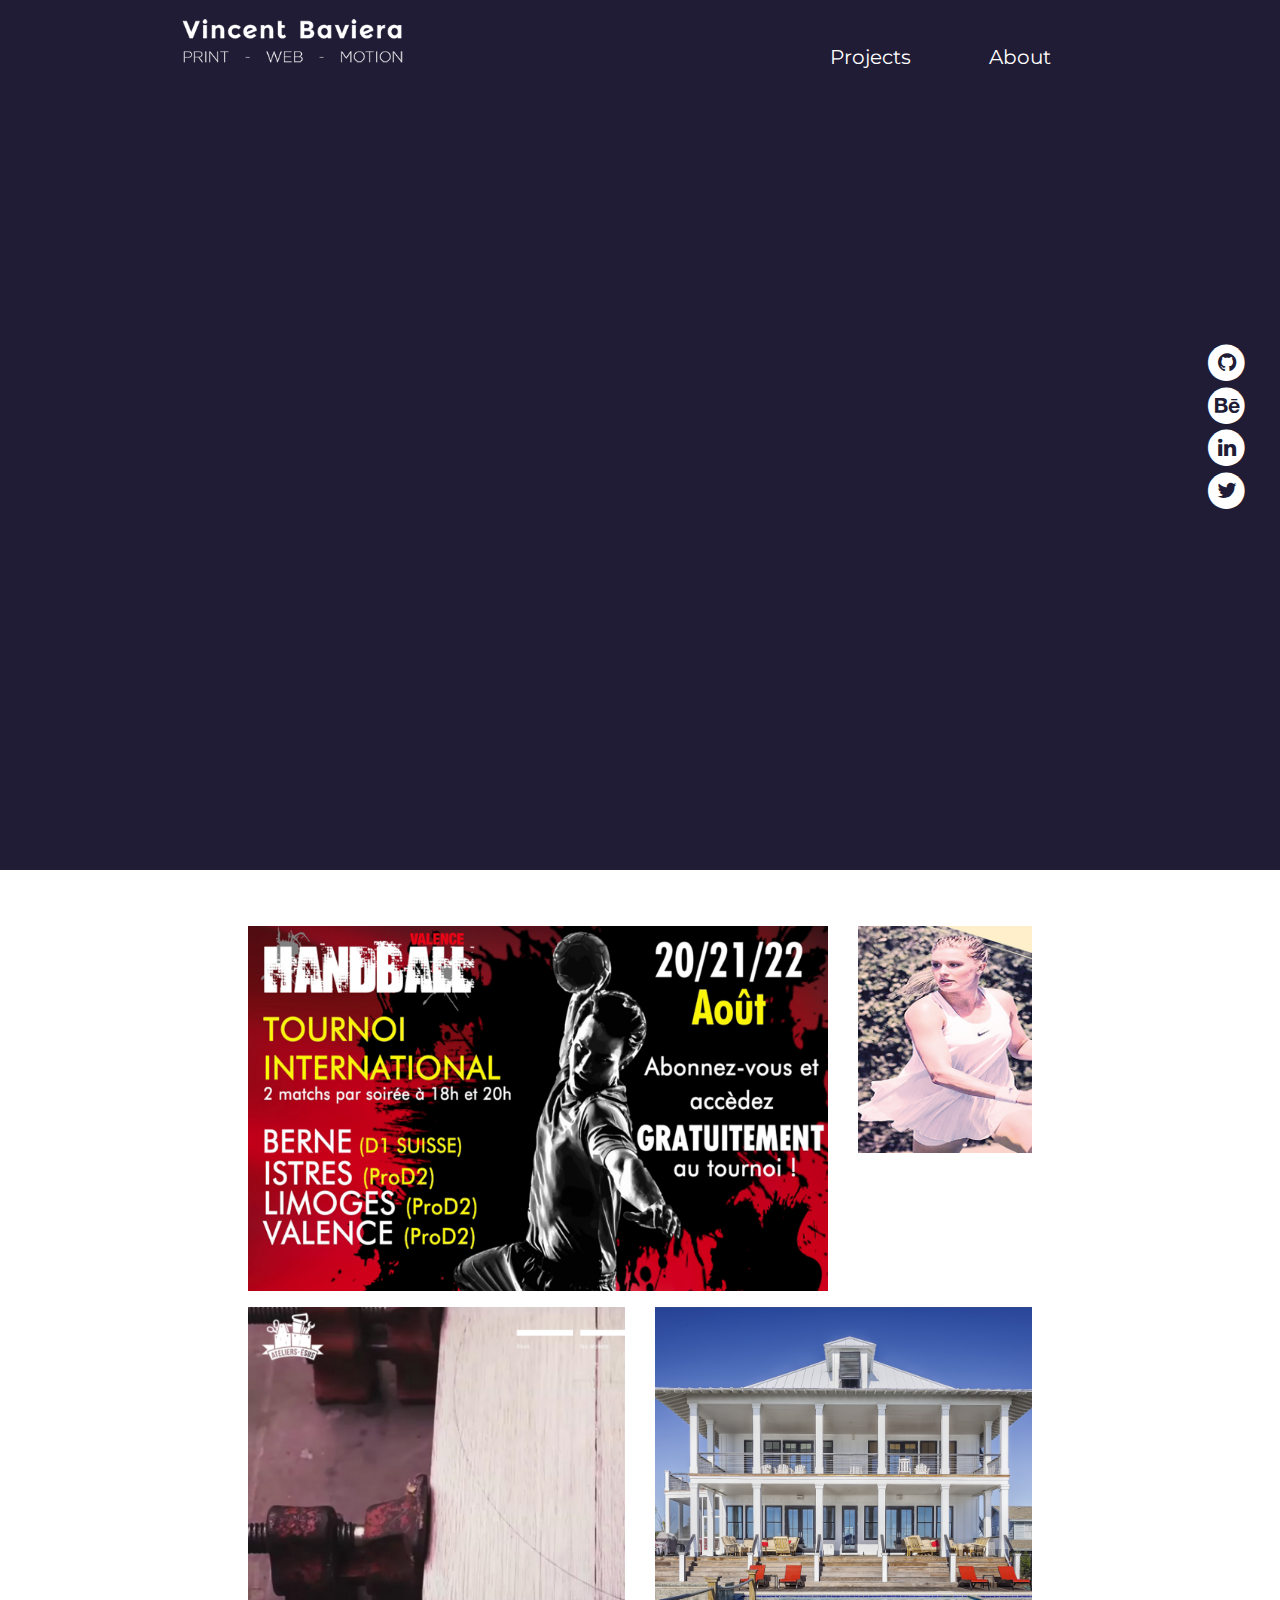
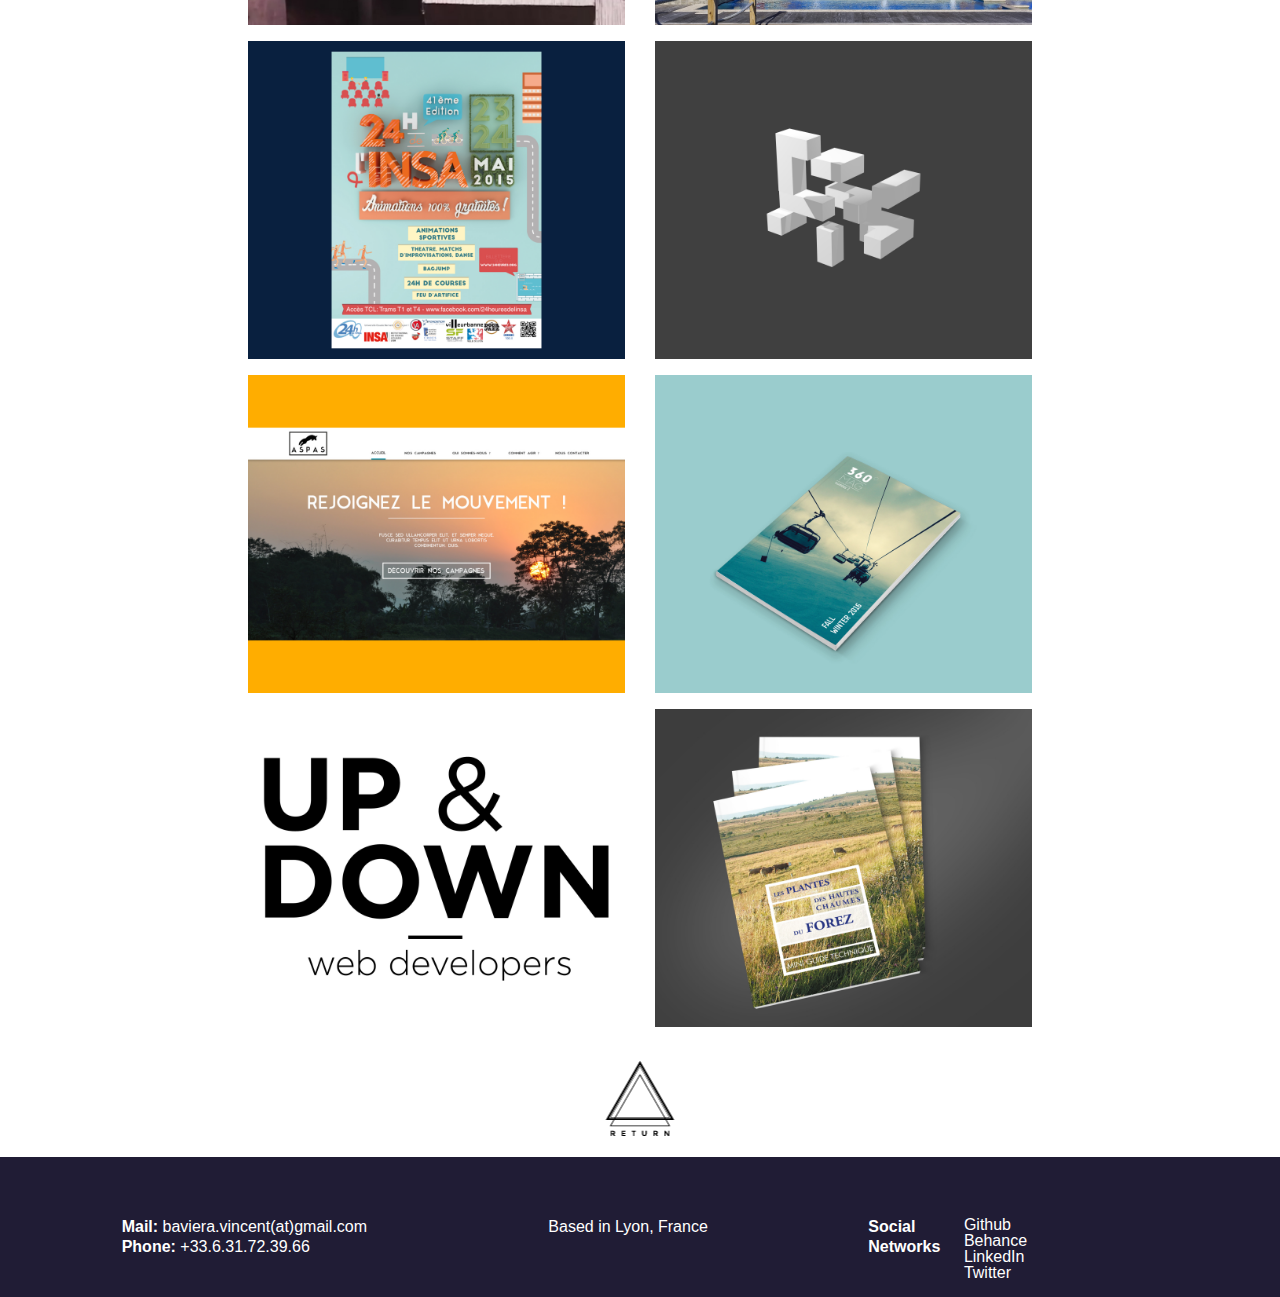
==== index.html @ 1d3e8082 "initial commit" ====
<!DOCTYPE html>
<html lang="en">

<head>
    <meta charset="UTF-8">
    <meta name="viewport" content="width=device-width, initial-scale=1.0">
    <meta http-equiv="X-UA-Compatible" content="ie=edge">
    <title>Portfolio de Vincent Baviera</title>
    <link rel="stylesheet" href="css/bootstrap.css">
    <link rel="stylesheet" href="css/font-awesome-4.7.0/css/font-awesome.css">
    <link rel="stylesheet" href="css/main.css">
    <link href='https://fonts.googleapis.com/css?family=Montserrat:700,400' rel='stylesheet' type='text/css'>
</head>

<body data-spy="scroll" data-target="#navbar" data-offset="150">
    <div class="container-fluid">
        <!-- Navigation -->
        <header class="clearfix">
            <nav id="navbar" class="navbar nav-inline navbar-full navbar-fixed-top">
                <button class="float-xs-right navbar-toggler hidden-md-up" type="button" data-toggle="collapse" data-target="#respNav" aria-controls="respNav" aria-expanded="true" aria-label="Toggle navigation">
                  <i class="fa fa-bars fa-inverse" aria-hidden="true"></i>
                </button>

                <div class="collapse navbar-collapse navbar-toggleable-sm" id="respNav">
                    <a href="index.html#home" class="navbar-brand offset-md-1 offset-xl-2">
                        <img src="img/logo2.png" class="img-fluid" alt="logo vincent baviera motion designer graphic designer and web designer">
                    </a>
                    <ul class="navbar-nav mainNavLinks cl-effect-1">
                        <li class="nav-item">
                            <a href="index.html#projects" class="nav-link">Projects</a>
                        </li>
                        <li class="nav-item">
                            <a href="about.html" class="nav-link">About</a>
                        </li>
                    </ul>
                    <div class="socialLinksMobile hidden-md-up">
                        <ul>
                            <li>
                                <a target="_blank" href="https://github.com/vincentbaviera" class="fa-stack fa-lg">
                                    <i class="fa fa-circle fa-inverse fa-stack-2x"></i>
                                    <i class="fa fa-github fa-stack-1x"></i>
                                </a>
                            </li>
                            <li>
                                <a target="_blank" href="https://www.behance.net/VincentBaviera" class="fa-stack fa-lg">
                                    <i class="fa fa-circle fa-inverse fa-stack-2x"></i>
                                    <i class="fa fa-behance fa-stack-1x"></i>
                                </a>
                            </li>
                            <li>
                                <a target="_blank" href="http://fr.linkedin.com/in/vincentbaviera" class="fa-stack fa-lg">
                                    <i class="fa fa-circle fa-inverse fa-stack-2x"></i>
                                    <i class="fa fa-linkedin fa-stack-1x"></i>
                                </a>
                            </li>
                            <li>
                                <a target="_blank" href="http://www.twitter.com/vincentbaviera" class="fa-stack fa-lg">
                                    <i class="fa fa-circle fa-inverse fa-stack-2x"></i>
                                    <i class="fa fa-twitter fa-stack-1x"></i>
                                </a>
                            </li>
                        </ul>
                    </div>
                </div>

            </nav>
        </header>
        <!-- Fin Navigation -->

        <!-- Accueil -->
        <div id="home" class="section1">

            <!-- liens réseaux sociaux -->
            <div class="socialLinks hidden-sm-down pull-right">
                <ul class="">
                    <li>
                        <a target="_blank" href="https://github.com/vincentbaviera" class="fa-stack fa-lg">
                            <i class="fa fa-circle fa-inverse fa-stack-2x"></i>
                            <i class="fa fa-github fa-stack-1x"></i>
                        </a>
                    </li>
                    <li>
                        <a target="_blank" href="https://www.behance.net/VincentBaviera" class="fa-stack fa-lg">
                            <i class="fa fa-circle fa-inverse fa-stack-2x"></i>
                            <i class="fa fa-behance fa-stack-1x"></i>
                        </a>
                    </li>
                    <li>
                        <a target="_blank" href="http://fr.linkedin.com/in/vincentbaviera" class="fa-stack fa-lg">
                            <i class="fa fa-circle fa-inverse fa-stack-2x"></i>
                            <i class="fa fa-linkedin fa-stack-1x"></i>
                        </a>
                    </li>
                    <li>
                        <a target="_blank" href="http://www.twitter.com/vincentbaviera" class="fa-stack fa-lg">
                            <i class="fa fa-circle fa-inverse fa-stack-2x"></i>
                            <i class="fa fa-twitter fa-stack-1x"></i>
                        </a>
                    </li>
                </ul>
            </div>
              <!-- Anim de l'accueil  -->
            <div class="col-xs-12">
              <img src="img/intro/introWeb1920.gif" alt="" class="img-fluid">
            </div>
            <!-- remplacement par image fixe sur mobile -->
            <!-- <img src="img/intro/introWeb1920.gif" alt="" class="hidden-lg-up col-xs-12 accueilMobile"> -->
            <!-- fin de l'anim -->


        </div>
        <!-- Projets -->
        <div id="projects" class="section2">
            <div class="container-fluid">
              <row>
                  <!-- <h1 class="section2Title">My work</h1> -->
                  <ul class="col-xs-12 classmtPortfolio ">
                      <li class="col-xs-12 offset-md-2 col-md-6">
                          <a href="svd.html">
                              <div class="">
                                  <div>
                                      <span>SVD l'agence digitale</span>
                                  </div>
                              </div>
                              <img class="img-fluid gif" src="img/gifs/svd.jpg" alt="">
                          </a>
                      </li>
                      <li class="col-xs-12 col-md-2">
                          <a href="oklic.html">
                              <div class="">
                                  <div>
                                      <span>Stage Oklic</span>
                                  </div>
                              </div>
                              <img class="img-fluid gif" src="img/gifs/oklic.jpg" alt="">
                          </a>
                      </li>
                  </ul>
              </row>
                <row>

                    <ul class="col-xs-12 classmtPortfolio ">
                        <li class="col-xs-12 offset-md-2 col-md-4 ">
                            <a href="Esus.html">
                                <div class="proj1">
                                    <div>
                                        <span>Les ateliers Esus</span>
                                    </div>
                                </div>
                                <img class="img-fluid gif" src="img/gifs/esus.jpg" alt="">
                            </a>
                        </li>
                        <li class="col-xs-12 col-md-4 ">
                            <a href="AlexPetit.html">
                                <div class="proj2">
                                    <div>
                                        <span>Alex Petit architecture</span>
                                    </div>
                                </div>
                                <img class="img-fluid gif" src="img/gifs/archi.jpg" alt="">
                            </a>
                        </li>
                    </ul>
                </row>
                <row>
                    <ul class="col-xs-12 classmtPortfolio">
                        <li class="col-xs-12 offset-md-2 col-md-4 ">
                            <a href="Insa.html">
                                <div class="proj3">
                                    <div>
                                        <span>Les 24h de l'INSA</span>
                                    </div>
                                </div>
                                <img class="img-fluid gif" src="img/gifs/insa.jpg" alt="">
                            </a>
                        </li>
                        <li class="col-xs-12 col-md-4 ">
                            <a href="TalentDay.html">
                                <div class="proj4">
                                    <div>
                                        <span>Talent Day</span>
                                    </div>
                                </div>
                                <img class="img-fluid gif" src="img/gifs/talentdays.jpg" alt="">
                            </a>
                        </li>
                    </ul>
                </row>
                <row>
                    <ul class="col-xs-12 classmtPortfolio">
                      <li class="col-xs-12 offset-md-2 col-md-4 ">
                          <a href="Apsas.html">
                              <div class="proj5">
                                  <div>
                                      <span>Apsas</span>
                                  </div>
                              </div>
                              <img class="img-fluid gif" src="img/gifs/apsas.jpg" alt="">
                          </a>
                      </li>
                        <li class="col-xs-12 col-md-4 ">
                            <a href="360Mag.html">
                                <div class="proj6">
                                    <div>
                                        <span>360 MAG</span>
                                    </div>

                                </div>
                                <img class="img-fluid gif" src="img/gifs/360mag.jpg" alt="">
                            </a>
                        </li>
                      </ul>
                    </row>
                        <row>
                            <ul class="col-xs-12 classmtPortfolio">
                        <li class="col-xs-12 offset-md-2 col-md-4 ">
                            <a href="UpDown.html">
                                <div class="proj7">
                                    <div>
                                        <span>Up & Down</span>
                                    </div>
                                </div>
                                <img class="img-fluid gif" src="img/gifs/UpDown.jpg" alt="">
                            </a>
                        </li>
                        <li class="col-xs-12 col-md-4 ">
                            <a href="MontduForez.html">
                                <div class="proj8">
                                    <div>
                                        <span>Mont du Forez</span>
                                    </div>
                                </div>
                                <img class="img-fluid gif" src="img/gifs/forez.jpg" alt="">
                            </a>
                        </li>
                    </ul>
                </row>
                <div class="row">
                  <div class="col-xs-12">
                    <a href="#home" class="returnTop offset-xs-6">
                        <img src="img/arrowUp.png" alt="">
                    </a>
                  </div>

                </div>

            </div>
        </div>
        <footer class="footerInfo fixed-bottom">
            <div class="container-fluid">
                <div class="row">
                    <div class="col-xs-12 col-md-3 offset-md-1 footerText">
                        <span><strong>Mail: </strong>baviera.vincent(at)gmail.com</span>
                        <br>
                        <span><strong>Phone: </strong>+33.6.31.72.39.66</span>
                    </div>
                    <div class="col-xs-12 col-md-3 offset-md-1 footerText">
                        <span>Based in Lyon, France</span>
                    </div>
                    <div class="col-xs-12 col-md-4 footerText">
                        <div class="row">
                            <div class="col-xs-12 col-md-2">
                                <span><strong>Social <br /> Networks</strong></span>
                            </div>
                            <div class="col-xs-12 col-md-10">
                                <ul class="cl-effect-1">
                                    <li>
                                        <a href="https://github.com/vincentbaviera">Github</a>
                                    </li>
                                    <li><a href="https://www.behance.net/VincentBaviera">Behance</a></li>
                                    <li><a href="http://fr.linkedin.com/in/vincentbaviera">LinkedIn</a></li>
                                    <li><a href="http://www.twitter.com/vincentbaviera">Twitter</a></li>
                                </ul>
                            </div>
                        </div>

                    </div>
                </div>
            </div>
        </footer>


    </div>
    <!-- Fin container -->
    <!-- Appel des scripts -->
    <script src="js/lib/jquery.min.js"></script>
    <script src="https://cdnjs.cloudflare.com/ajax/libs/tether/1.3.7/js/tether.min.js" integrity="sha384-XTs3FgkjiBgo8qjEjBk0tGmf3wPrWtA6coPfQDfFEY8AnYJwjalXCiosYRBIBZX8" crossorigin="anonymous"></script>
    <script src="js/lib/bootstrap.js"></script>
    <script src="js/lib/jquery.hoverdir.js"></script>
    <!-- <script src="js/animAccueil.js"></script> -->
    <script src="js/main.js"></script>


</body>

</html>
---- css/main.css ----
/* Reset */

body {
  line-height: 1;
  background-color: #201c35;
  height: 100%;
}

ol, ul {
  list-style: none;
}

a {
  text-decoration: none;
  color: #FFF;
}

 a:hover {
   text-decoration: none;
   color: #CCC;
 }

@font-face {
  font-family: 'AUdimat';
  src: url('css/fonts/AUdimat-Regular.otf');
  src: local('AUdimat'), url('css/fonts/AUdimat-Regular.otf') format('otf');
  font-weight: normal;
  font-style: normal;
}

@font-face {
  font-family: 'AUdimat';
  src: url('css/fonts/AUdimat-Bold.otf');
  src: local('AUdimat'), url('css/fonts/AUdimat-Bold.otf') format('otf');
  font-weight: bold;
  font-style: normal;
}


/* gestion du texte */

h1 {
  color: #FFF;
  font-family: 'AUdimat', "Montserrat";
  font-weight: bold;
}


/* fin de la gestion du texte */


/* Navigation */

.navbar {
  padding: 0;
  background-color: #201c35;
}

.navbar-brand img {
  height: 80px;
}

#respNav.collapse.in>.navbar-brand {
  margin-top: 50px;
  z-index: 100;
}

button.navbar-toggler {
  position: relative;
  z-index: 100;
}

button.navbar-toggler i {
  z-index: 2;
  position: relative;
  margin: 5px;
}

#respNav.collapse.in {
  background-color: #201c35;
  z-index: 1;
  height: 100%;
  width: 100%;
  position: fixed;
  overflow: hidden;
}

.navbar-nav {
  padding-top: 2.5rem;
  padding-right: 25%;
  float: right;
}

a.nav-link {
  font-family: "Montserrat";
  font-size: 20px;
  font-weight: 400;
  color: #FFF;
  padding-left: 30px;
  vertical-align: baseline;
}

.fa-inverse {
  color: #FFF;
}
.fa-github:hover, .fa-behance:hover, .fa-linkedin:hover, .fa-twitter:hover {
  color: #0072a1;
}


/* effets pour la nav */


/* Effect 1: Brackets */

.cl-effect-1 a::before, .cl-effect-1 a::after {
  display: inline-block;
  opacity: 0;
  -webkit-transition: -webkit-transform 0.3s, opacity 0.2s;
  -webkit-transition: opacity 0.2s, -webkit-transform 0.3s;
  transition: opacity 0.2s, -webkit-transform 0.3s;
  transition: transform 0.3s, opacity 0.2s;
  transition: transform 0.3s, opacity 0.2s, -webkit-transform 0.3s;
}

.cl-effect-1 a::before {
  margin-right: 10px;
  content: '[';
  -webkit-transform: translateX(20px);
  transform: translateX(20px);
}

.cl-effect-1 a::after {
  margin-left: 10px;
  content: ']';
  -webkit-transform: translateX(-20px);
  transform: translateX(-20px);
}

.cl-effect-1 a:hover::before, .cl-effect-1 a:hover::after, .cl-effect-1 a:focus::before, .cl-effect-1 a:focus::after {
  opacity: 1;
  -webkit-transform: translateX(0px);
  transform: translateX(0px);
}


/* Content */

.section1 {
  margin-top: -200px;
  margin-left: -15px;
  margin-right: -15px;
  height: 1260px;
  background-color: #201c35;
}

.section1 img {
  margin-top: 0;
}


/* Animation */


/*.canvasAnimation {
    top: 50%;
    -webkit-transform: translateY(-50%);
    transform: translateY(-50%);
}*/

.socialLinks {
  position: relative;
  top: 50%;
  -webkit-transform: translateY(-50%);
  transform: translateY(-50%);
  z-index: 1000;
  padding-right: 2rem;
}

.socialLinks a {
  color: #201c35;
}

.socialLinks a:hover {
  color: #CCC;
}


/* section Projects */

.section2 {
  background-color: #FFF;
  margin-left: -15px;
  margin-right: -15px;
  padding-top: 3.5rem;
}

.section2Title {
  padding: 40px 30px;
  color: #210c35;
}


/* apparence des projets*/


/*.classmtPortfolio{
  padding-top: 50px;
}*/

.classmtPortfolio li {
  position: relative;
  display: inline-block;
}

.classmtPortfolio li a, .classmtPortfolio li a img {
  display: block;
  position: relative;
  z-index: 100;
}

.classmtPortfolio li a {
  overflow: hidden;
  text-decoration: none;
}

.classmtPortfolio li a div {
  position: absolute;
  width: 100%;
  height: 100%;
}

.classmtPortfolio li a span {
  position: absolute;
  z-index: 100;
  width: 100%;
  top: 50%;
  -webkit-transform: translateY(-50%);
  transform: translateY(-50%);
  text-align: center;
  font-family: AUdimat, arial, sans-serif;
  text-transform: uppercase;
  font-size: 22pt;
  color: #FFF;
  /* suppression des event hover sur le span */
  pointer-events: none;
}


/*retour accueil*/

.returnTop img {
  margin-top: 0;
  margin-bottom: .8rem;
  -webkit-transform: translateX(-50%);
  transform: translateX(-50%);
}


/* Footer*/

footer>div.container-fluid {
  margin-top: 40px;
}

.footerInfo {
  padding-top: 20px;
  margin-left: -15px;
  margin-right: -15px;
  background-color: #201c35;
}

.footerInfo ul {
  padding-left: 10px;
}

.footerInfo p {
  color: #FFF;
}

.footerInfo a {
  color: #FFF;
  text-decoration: none;
}

.footerInfo span {
  color: #FFF;
  text-decoration: none;
  line-height: 1.25rem;
}


/* page Talent Day: videos */

.videoNoPadding {
  padding-left: 0;
  padding-right: 0;
}


/*Page SVD: videos*/

.videoSVD500 {
  height: 500px;
  width: 100%;
  padding-bottom: 15px;
}

.videoSVD600 {
  height: 600px;
  width: 100%;
  padding-bottom: 15px;
}

.videoSVD225 {
  height: 225px;
  width: 100%;
  padding-bottom: 15px;
}


/*PAGE ABOUT*/

.aboutContent {
  margin-top: 120px;
  margin-bottom: 30px;
}

.aboutContent h1 {
  font-size: 40px;
  color: #FFF;
  font-family: "AUdimat";
  font-weight: bold;
  margin-bottom: 20px;
}

.aboutDesc p {
  font-size: 16px;
  color: #FFF;
  font-family: "Montserrat";
  line-height: 1.3;
  /*text-align: justify;*/
}


/* PAGEs PROJETS */

.EnteteProjet {
  padding-top: 150px;
}

.descPageProjets {
  padding: 20px 0 20px 0;
}

.descPageProjets p, span {
  color: #ccc;
}

hr {
  border-color: #FFF;
  margin: 20px 0 20px 0;
}

.titleSeparation {
  text-align: center;
  font-family: Roboto, open-sans, sans-serif;
  font-size: 30px;
  color: #FFF;
  text-transform: uppercase;
  /*padding: 25px 0 25px 0;*/
  margin: 0;
}


/* projets organisation */

.row>div>img {
  margin-top: 20px;
  margin-bottom: 20px;
}

.row>div:first-child {
  margin-top: 0;
}

.row>div:last-child {
  margin-bottom: 0;
}


/*REPSONSIVE BREAKPOINTS*/


/*Small devices (landscape phones, 576px and up)*/

@media (max-width: 767px) {
  .navbar {
    background-color: rgba(0, 0, 0, 0) !important;
  }
  .navbar-nav {
    float: none;
    padding-right: 0;
  }
  #respNav.collapse {
    display: none !important;
  }
  #respNav.collapsing {
    text-align: center;
    background-color: #201c35;
    width: 100%;
    height: 0!important;
    position: fixed;
    overflow: hidden;
    -webkit-transition-property: all;
    transition-property: all;
    -webkit-transition-duration: 0.3s;
    transition-duration: 0.3s;
    -webkit-transition-timing-function: ease-in-out;
    transition-timing-function: ease-in-out;
  }
  #respNav.collapsing>a.navbar-brand {
    margin-top: 30px !important;
    text-align: center;
  }
  /* apparence menu mobile */
  #respNav.collapse.in {
    width: 100%;
    height: 100%;
    background-color: #201c35;
    display: block !important;
  }
  #respNav.collapse.in>a.navbar-brand {
    margin-top: 30px !important;
    text-align: center;
  }
  .navbar-nav {
    padding-left: 0 !important;
    padding-top: 0 !important;
  }
  a.navbar-brand {
    margin-left: 30px !important;
  }
  li.nav-item {
    padding-left: 0 !important;
    text-align: center !important;
    display: block !important;
  }
  #projects>div>row:nth-child(1)>ul>li.col-xs-12.col-md-3>a {
    height: 300px;
    overflow: hidden;
  }
  a.nav-link {
    padding-right: 0 !important;
    padding-top: 75px !important;
  }
  .socialLinksMobile {
    padding-top: 1rem;
    text-align: center;
  }
  .socialLinksMobile ul {
    display: inline-block;
    width: 100%;
    margin: 0;
    padding: 0;
  }
  .socialLinksMobile li {
    display: inline-block;
    width: auto;
  }

  .fa-github, .fa-behance, .fa-linkedin, .fa-twitter {
    color: #201c35;
  }

  /* Taille section 1 */
  .section1 {
    margin-top: 0;
    height: 400px;
  }
  .section1 img {
    margin-top: 0;
  }
  /*Portfolio*/
  .section2 {
    padding-top: 1.5rem;
  }
  .classmtPortfolio>li {
    margin-top: 15px;
    margin-bottom: 15px;
  }
  .classmtPortfolio>li:first-child {
    margin-top: 0;
  }
  .classmtPortfolio>li:last-child {
    margin-bottom: 0;
  }
  /* projets organisation */
  .EnteteProjet {
    padding-top: 50px;
  }
  .row>div>img {
    margin-top: 10px;
    margin-bottom: 10px;
  }
  .row>div:first-child {
    margin-top: 0;
  }
  .row>div:last-child {
    margin-bottom: 0;
  }
  /*Talent days*/
  .videoNoPadding {
    margin-top: 10px;
    margin-bottom: 10px;
  }
  /*SVD*/
  .videoSVD500 {
    height: 230px;
    width: 100%;
  }
  .videoSVD600 {
    height: 230px;
    width: 100%;
  }
  .videoSVD225 {
    height: 100px;
    width: 100%;
  }
  /* return top*/
  .returnTop img {
    width: 15%;
  }
  /*Footer*/
  footer>div.container-fluid {
    margin-top: 0;
  }
  .footerInfo {
    padding-top: 10px;
  }
  footer>div {
    text-align: center;
  }
  .footerText:first-child {
    margin-bottom: 5px;
  }
  .footerText:last-child {
    margin-top: 5px;
  }
  .footerInfo ul {
    padding-left: 0;
  }
}


/* Portrait Phone */

@media (max-width: 544px) {
  .navbar {
    background-color: rgba(0, 0, 0, 0) !important;
  }
  .navbar-nav {
    float: none;
    padding-right: 0;
  }
  #respNav.collapsing>a.navbar-brand {
    margin-top: 7rem !important;
    text-align: center;
  }
  /* apparence menu mobile */
  #respNav.collapse.in {
    width: 100%;
    height: 100%;
    background-color: #201c35;
  }
  #respNav.collapse.in>a.navbar-brand {
    margin-top: 7rem !important;
    text-align: center;
  }
  #projects>div>row:nth-child(1)>ul>li.col-xs-12.col-md-3>a {
    height: 240px;
    overflow: hidden;
  }
  a.nav-link {
    padding-left: 0 !important;
    padding-top: 40px !important;
  }
  .socialLinksMobile {
    padding-top: 3rem;
    text-align: center;
  }
  .socialLinksMobile ul {
    display: inline-block;
    width: 100%;
    margin: 0;
    padding: 0;
  }
  .socialLinksMobile li {
    display: inline-block;
    width: auto;
  }
  /* Taille section 1 */
  .section1 {
    margin-top: 0;
    height: 250px;
  }
  .section1 img {
    margin-top: 1.5rem;
    padding-right: 0;
    padding-left: 0;
  }
  /*Portfolio*/
  .section2 {
    padding-top: 1.5rem;
  }
  .classmtPortfolio>li {
    margin-top: 10px;
    margin-bottom: 10px;
  }
  .classmtPortfolio>li:first-child {
    margin-top: 0;
  }
  .classmtPortfolio>li:last-child {
    margin-bottom: 0;
  }
  /* projets organisation */
  .EnteteProjet {
    padding-top: 50px;
  }
  .row>div>img {
    margin-top: 10px;
    margin-bottom: 10px;
  }
  .row>div:first-child {
    margin-top: 0;
  }
  .row>div:last-child {
    margin-bottom: 0;
  }
  /*Talent days*/
  .videoNoPadding {
    margin-top: 10px;
    margin-bottom: 10px;
  }
  /*Footer*/
  footer>div.container-fluid {
    margin-top: 0;
  }
  .footerInfo {
    padding-top: 10px;
  }
  footer>div {
    text-align: center;
  }
  .footerText:first-child {
    margin-bottom: 5px;
  }
  .footerText:last-child {
    margin-top: 5px;
  }
  .footerInfo ul {
    padding-left: 0;
  }
}


/*Medium devices (tablets, 768px and up)*/

@media (min-width: 768px) and (max-width: 991px) {
  .navbar {
    background-color: #201c35;
  }
  .navbar-brand {
    margin-left: 2%;
  }
  .navbar-nav {
    padding-right: 5%;
    float: right;
  }
  /* Taille section 1 */
  .section1 {
    margin-top: 0;
    height: 500px;
  }
  .section1 img {
    margin-top: -8rem;
  }
}


/*Large devices (desktops, 992px and up)*/

@media (min-width: 992px) and (max-width: 1199px) {
  .navbar-nav {
    padding-right: 8.33333%
  }
  /* Taille section 1 */
  .section1 {
    margin-top: 0;
    height: 650px;
  }
  .section1 img {
    margin-top: -8rem;
  }
}


/*Extra large devices (large desktops, 1200px and up)*/

@media (min-width: 1200px) and (max-width: 1620px) {
  .navbar-nav {
    padding-right: 16.6666%;
  }
  .navbar-brand {
    margin-left: 12.6666%;
  }
  /* Taille section 1 */
  .section1 {
    margin-top: 0;
    height: 870px;
  }
  .section1 img {
    margin-top: -11rem;
  }
}


/* version 1920 */

@@media (min-width: 1620px) {
  .navbar-nav {
    padding-top: 2.5rem;
    padding-right: 25%;
    float: right;
  }
}
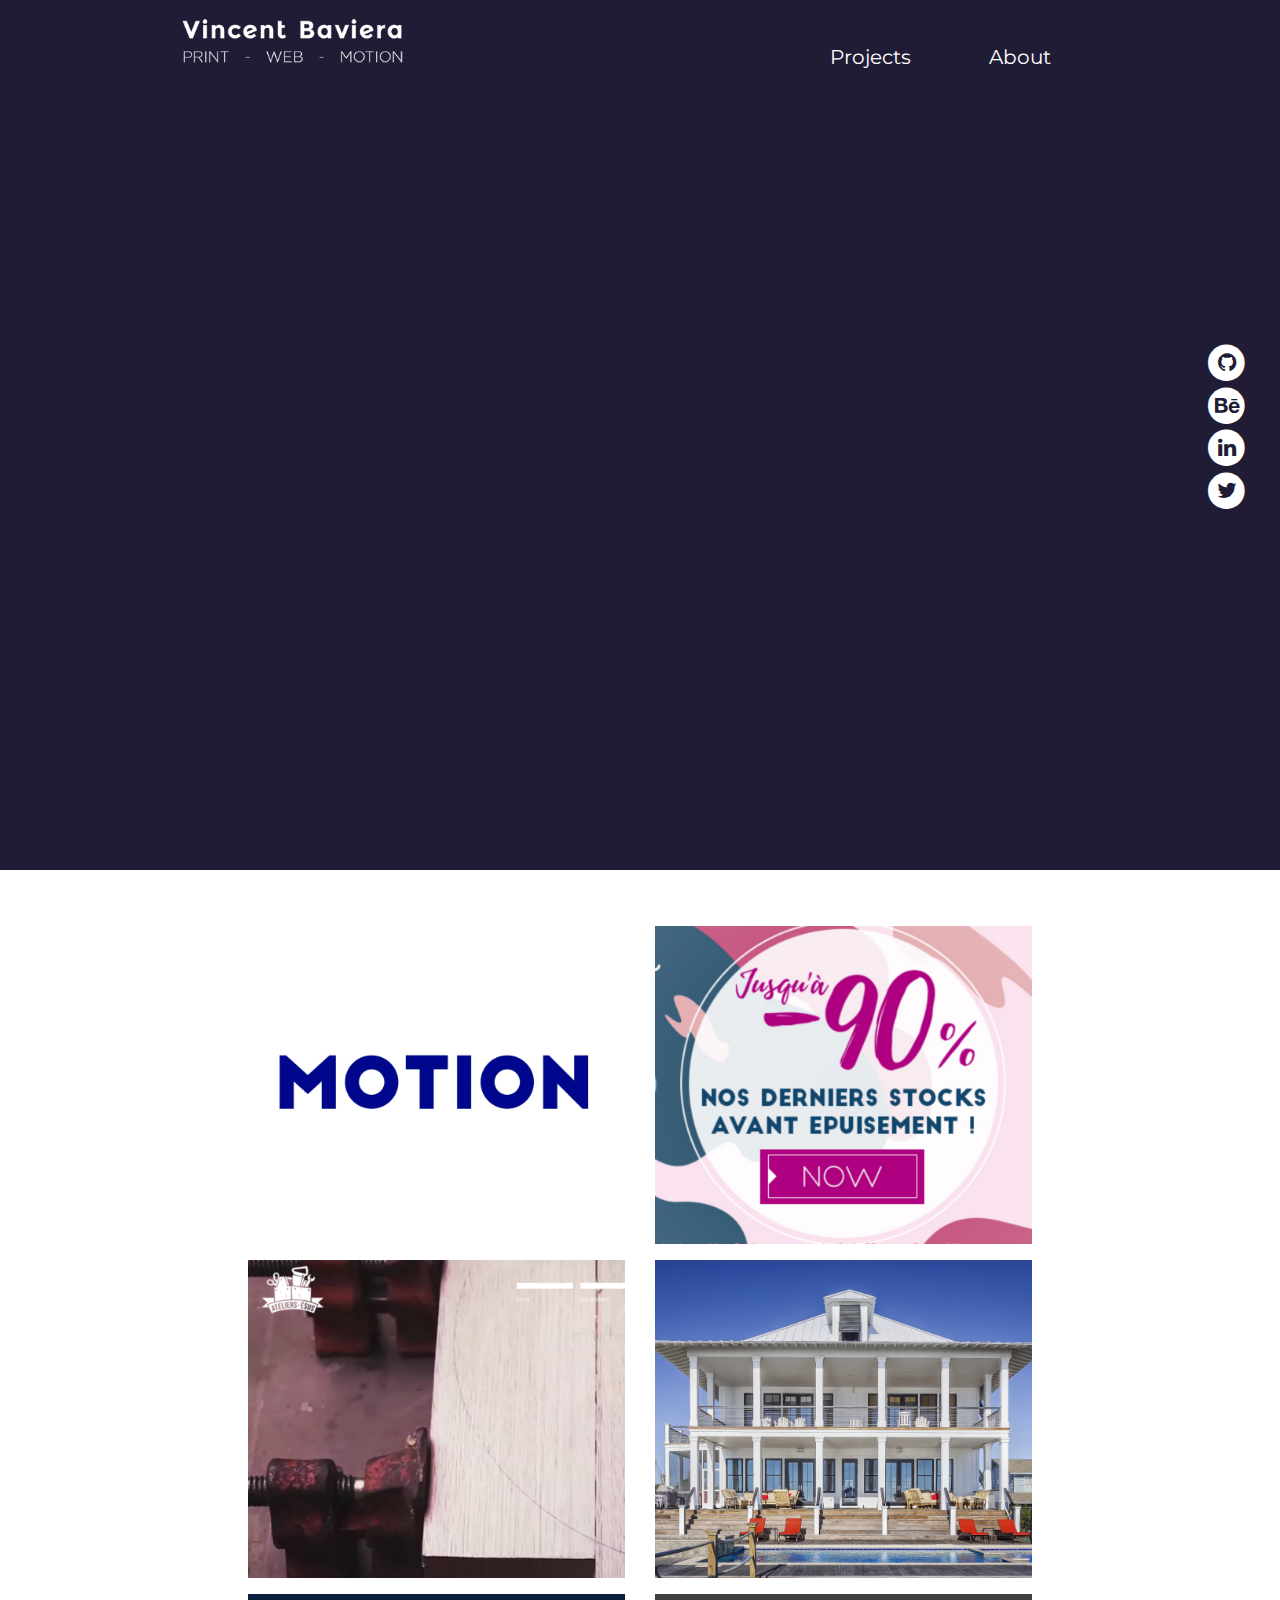
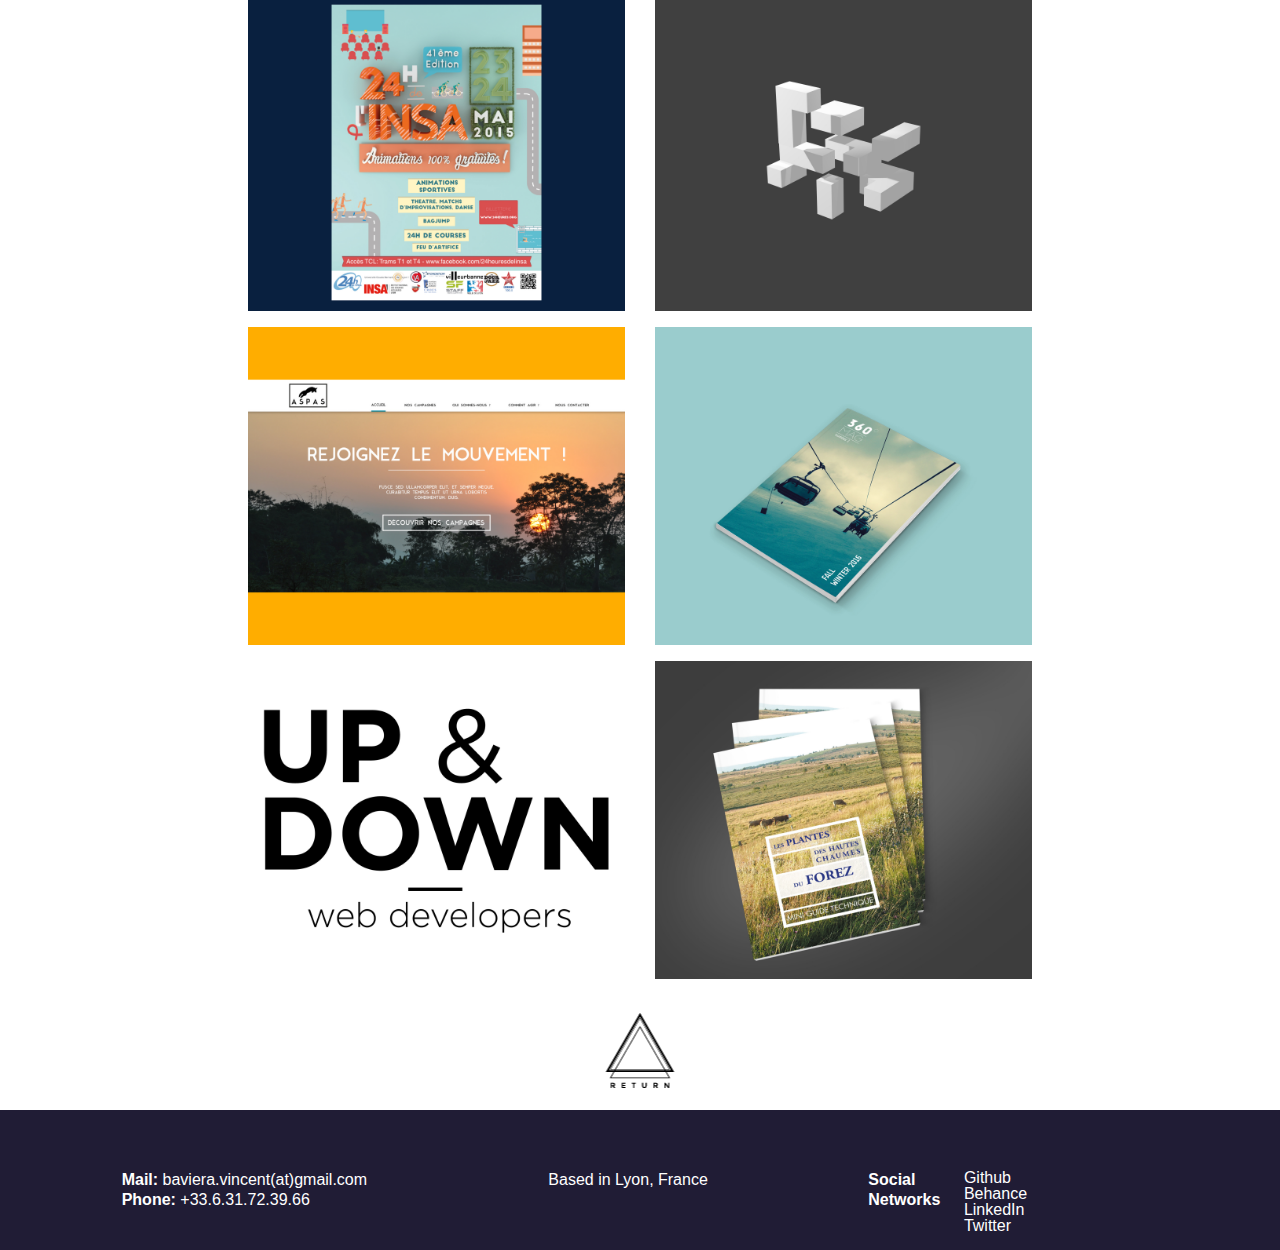
==== commit 9559c1af: "modification of the layout and content" ====
--- a/index.html
+++ b/index.html
@@ -115,7 +115,7 @@
               <row>
                   <!-- <h1 class="section2Title">My work</h1> -->
                   <ul class="col-xs-12 classmtPortfolio ">
-                      <li class="col-xs-12 offset-md-2 col-md-6">
+                      <li class="col-xs-12 offset-md-2 col-md-4">
                           <a href="svd.html">
                               <div class="">
                                   <div>
@@ -125,7 +125,7 @@
                               <img class="img-fluid gif" src="img/gifs/svd.jpg" alt="">
                           </a>
                       </li>
-                      <li class="col-xs-12 col-md-2">
+                      <li class="col-xs-12 col-md-4">
                           <a href="oklic.html">
                               <div class="">
                                   <div>
@@ -140,7 +140,7 @@
                 <row>
 
                     <ul class="col-xs-12 classmtPortfolio ">
-                        <li class="col-xs-12 offset-md-2 col-md-4 ">
+                        <li class="col-xs-12 offset-md-2 col-md-4">
                             <a href="Esus.html">
                                 <div class="proj1">
                                     <div>
--- a/css/main.css
+++ b/css/main.css
@@ -439,7 +439,7 @@
     padding-top: 0 !important;
   }
   a.navbar-brand {
-    margin-left: 30px !important;
+    margin-left: 0 !important;
   }
   li.nav-item {
     padding-left: 0 !important;
